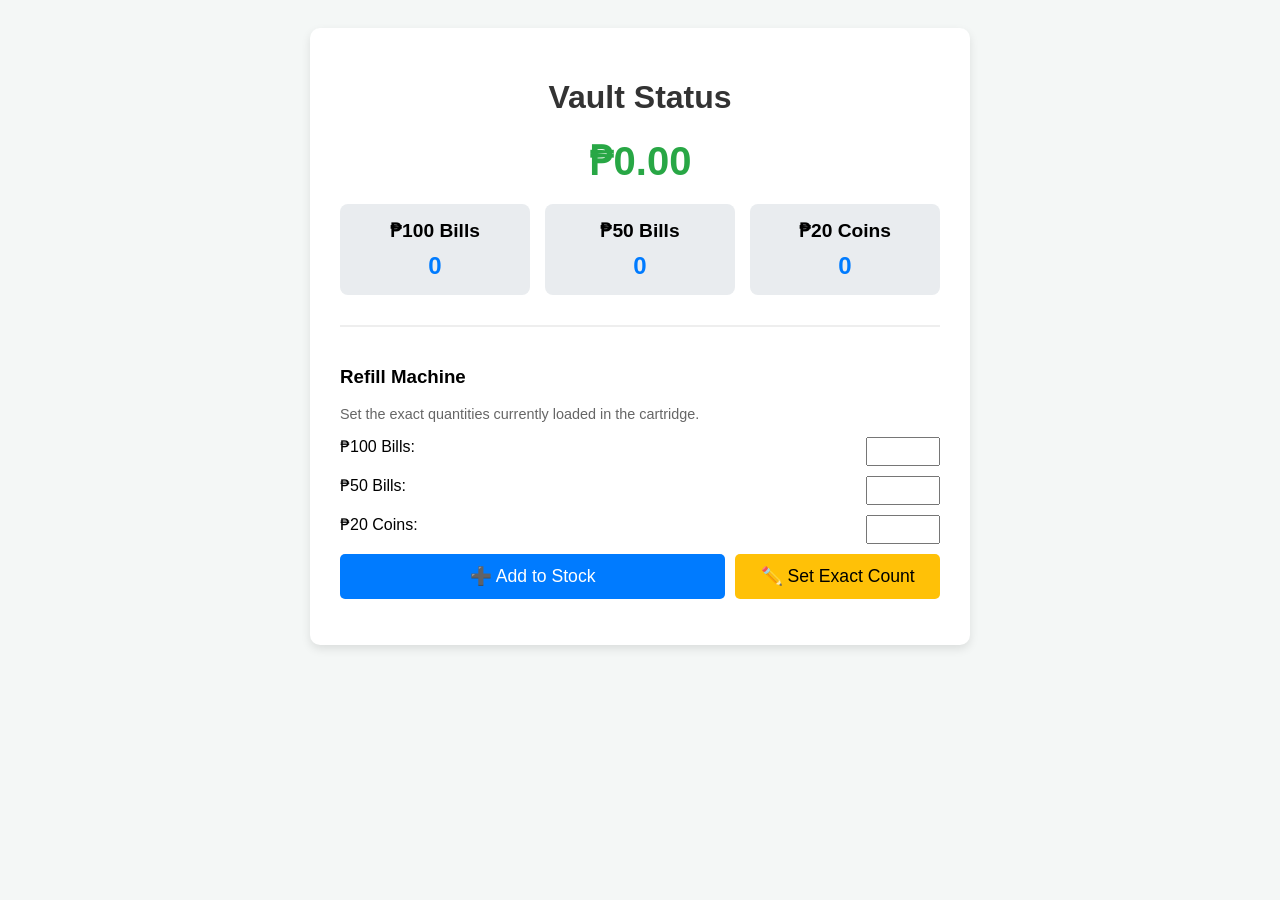
==== frontend/admin.html @ be011135 "feat: standardize directory structure, add cloudflare quick-tunnel config" ====
<!DOCTYPE html>
<html lang="en">
<head>
    <meta charset="UTF-8">
    <meta name="viewport" content="width=device-width, initial-scale=1.0">
    <title>Kiosk Admin Dashboard</title>
    <style>
        body { font-family: 'Segoe UI', Tahoma, Geneva, Verdana, sans-serif; background: #f4f7f6; padding: 20px; }
        .dashboard-container { max-width: 600px; margin: 0 auto; background: white; padding: 30px; border-radius: 10px; box-shadow: 0 4px 10px rgba(0,0,0,0.1); }
        h1 { color: #333; text-align: center; }
        .total-cash { font-size: 2.5rem; color: #28a745; text-align: center; font-weight: bold; margin: 20px 0; }
        .inventory-grid { display: grid; grid-template-columns: repeat(3, 1fr); gap: 15px; text-align: center; margin-bottom: 30px; }
        .card { background: #e9ecef; padding: 15px; border-radius: 8px; }
        .card h3 { margin: 0 0 10px 0; font-size: 1.2rem; }
        .card p { font-size: 1.5rem; font-weight: bold; margin: 0; color: #007bff; }
        .refill-section { border-top: 2px solid #eee; padding-top: 20px; }
        .input-group { display: flex; justify-content: space-between; margin-bottom: 10px; }
        .input-group input { width: 60px; padding: 5px; text-align: center; }
        button { width: 100%; padding: 12px; background: #007bff; color: white; border: none; border-radius: 5px; font-size: 1.1rem; cursor: pointer; transition: 0.2s; }
        button:hover { background: #0056b3; }
        .status { text-align: center; margin-top: 15px; font-weight: bold; }
    </style>
</head>
<body>

<div class="dashboard-container">
    <h1>Vault Status</h1>
    
    <div class="total-cash" id="total-value">₱0.00</div>

    <div class="inventory-grid">
        <div class="card">
            <h3>₱100 Bills</h3>
            <p id="count-100">0</p>
        </div>
        <div class="card">
            <h3>₱50 Bills</h3>
            <p id="count-50">0</p>
        </div>
        <div class="card">
            <h3>₱20 Coins</h3>
            <p id="count-20">0</p>
        </div>
    </div>

    <div class="refill-section">
        <h3>Refill Machine</h3>
        <p style="font-size: 0.9rem; color: #666;">Set the exact quantities currently loaded in the cartridge.</p>
        
        <div class="input-group">
            <label>₱100 Bills:</label>
            <input type="number" id="refill-100" min="0">
        </div>
        <div class="input-group">
            <label>₱50 Bills:</label>
            <input type="number" id="refill-50" min="0">
        </div>
        <div class="input-group">
            <label>₱20 Coins:</label>
            <input type="number" id="refill-20" min="0">
        </div>
        
        <div style="display: flex; gap: 10px;">
            <button onclick="submitInventory('add')" style="flex: 2;">➕ Add to Stock</button>
            <button onclick="submitInventory('set')" style="flex: 1; background: #ffc107; color: #000;">✏️ Set Exact Count</button>
        </div>
        <p class="status" id="status-msg"></p>
    </div>
</div>

<script>
    const API_URL = "http://127.0.0.1:8000";

    async function fetchInventory() {
        try {
            // NOTE: I added the trailing slash back to /inventory/ here 
            // to stop those "307 Temporary Redirect" warnings in your terminal!
            const response = await fetch(`${API_URL}/inventory/`);
            if (response.ok) {
                const data = await response.json();
                
                // Update Dashboard UI (The big display numbers)
                document.getElementById("total-value").innerText = `₱${data.total_value.toLocaleString('en-US', {minimumFractionDigits: 2})}`;
                document.getElementById("count-100").innerText = data.bill_100;
                document.getElementById("count-50").innerText = data.bill_50;
                document.getElementById("count-20").innerText = data.coin_20;

                // ❌ WE REMOVED THE PRE-FILL LINES HERE SO IT STOPS ERASING YOUR TYPING!
            }
        } catch (error) {
            console.error("Error fetching inventory:", error);
            document.getElementById("status-msg").innerText = "❌ Cannot connect to backend.";
            document.getElementById("status-msg").style.color = "red";
        }
    }

    async function submitInventory(actionType) {
        const b100 = parseInt(document.getElementById("refill-100").value) || 0;
        const b50 = parseInt(document.getElementById("refill-50").value) || 0;
        const c20 = parseInt(document.getElementById("refill-20").value) || 0;

        // Double-check for the dangerous "Set" command
        if (actionType === 'set') {
            const confirmOverwrite = confirm("⚠️ WARNING: This will OVERWRITE the current inventory to exactly the numbers you typed. Proceed?");
            if (!confirmOverwrite) return;
        }

        try {
            const response = await fetch(`${API_URL}/inventory/refill`, {
                method: "PUT",
                headers: { "Content-Type": "application/json" },
                // Notice we are passing the actionType ('add' or 'set') to the backend now!
                body: JSON.stringify({ bill_100: b100, bill_50: b50, coin_20: c20, action: actionType })
            });

            if (response.ok) {
                const data = await response.json();
                const statusMsg = document.getElementById("status-msg");
                
                statusMsg.innerText = `✅ ${data.message}`;
                statusMsg.style.color = "green";
                setTimeout(() => statusMsg.innerText = "", 4000);
                
                // Clear the boxes
                document.getElementById("refill-100").value = "";
                document.getElementById("refill-50").value = "";
                document.getElementById("refill-20").value = "";

                fetchInventory(); // Refresh the UI
            }
        } catch (error) {
            console.error("Error updating inventory:", error);
        }
    }
    
    // Auto-refresh the dashboard every 10 seconds to catch live cashouts
    setInterval(fetchInventory, 3000);
</script>

</body>
</html>
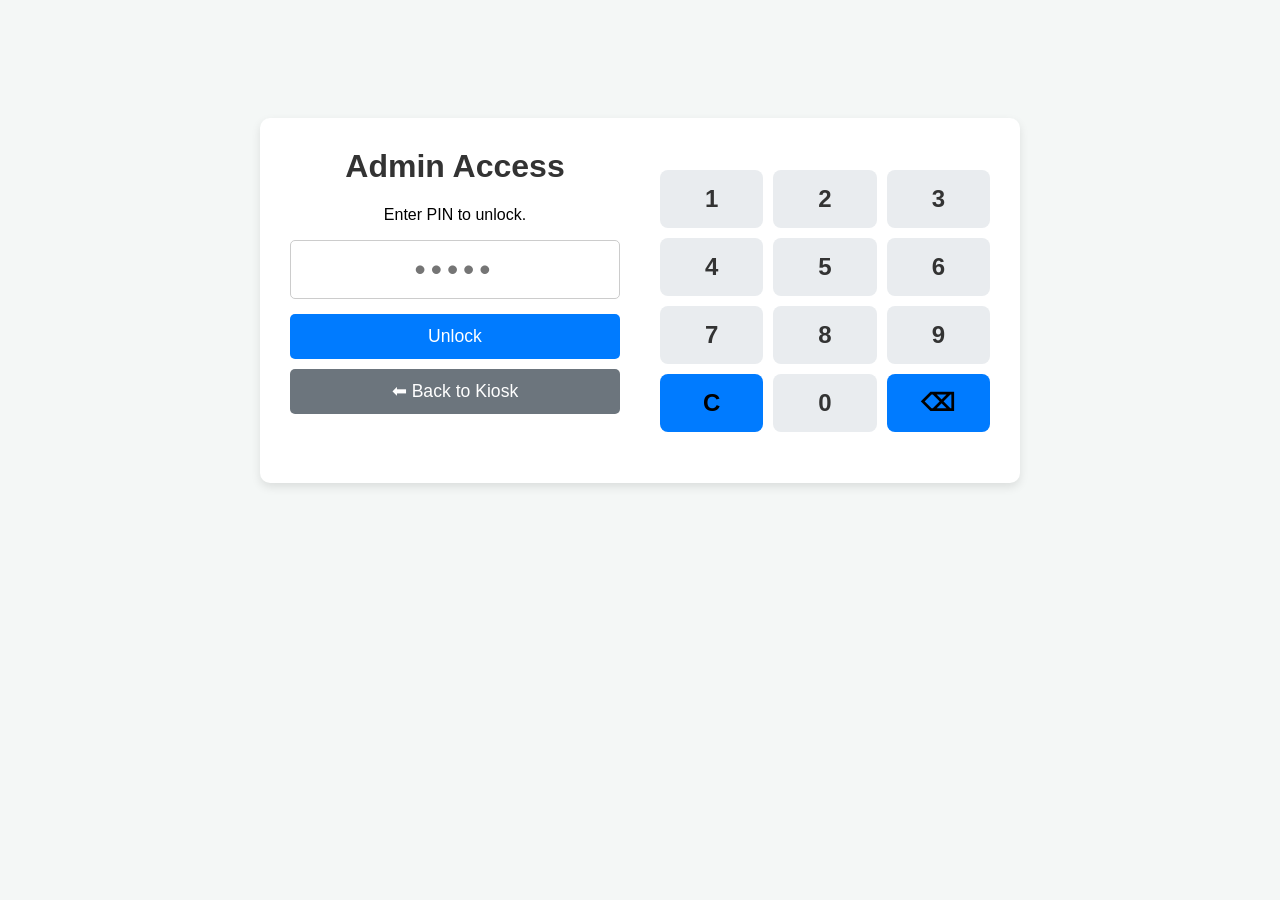
==== commit e6a2ba7e: "Bug fixes, fixed the connection between postgresql and paymongo, and created a tunnel" ====
--- a/frontend/admin.html
+++ b/frontend/admin.html
@@ -6,25 +6,79 @@
     <title>Kiosk Admin Dashboard</title>
     <style>
         body { font-family: 'Segoe UI', Tahoma, Geneva, Verdana, sans-serif; background: #f4f7f6; padding: 20px; }
-        .dashboard-container { max-width: 600px; margin: 0 auto; background: white; padding: 30px; border-radius: 10px; box-shadow: 0 4px 10px rgba(0,0,0,0.1); }
+        .dashboard-container { max-width: 700px; margin: 0 auto; background: white; padding: 30px; border-radius: 10px; box-shadow: 0 4px 10px rgba(0,0,0,0.1); }
         h1 { color: #333; text-align: center; }
+        
+        /* Dashboard Styles */
         .total-cash { font-size: 2.5rem; color: #28a745; text-align: center; font-weight: bold; margin: 20px 0; }
         .inventory-grid { display: grid; grid-template-columns: repeat(3, 1fr); gap: 15px; text-align: center; margin-bottom: 30px; }
         .card { background: #e9ecef; padding: 15px; border-radius: 8px; }
         .card h3 { margin: 0 0 10px 0; font-size: 1.2rem; }
         .card p { font-size: 1.5rem; font-weight: bold; margin: 0; color: #007bff; }
         .refill-section { border-top: 2px solid #eee; padding-top: 20px; }
+        
+        /* Inputs and Buttons */
         .input-group { display: flex; justify-content: space-between; margin-bottom: 10px; }
-        .input-group input { width: 60px; padding: 5px; text-align: center; }
-        button { width: 100%; padding: 12px; background: #007bff; color: white; border: none; border-radius: 5px; font-size: 1.1rem; cursor: pointer; transition: 0.2s; }
+        .input-group input, .login-input { padding: 10px; text-align: center; border: 1px solid #ccc; border-radius: 5px; }
+        .input-group input { width: 60px; }
+        .login-input { width: 100%; font-size: 2rem; margin-bottom: 15px; letter-spacing: 5px; box-sizing: border-box; }
+        
+        button { width: 100%; padding: 12px; background: #007bff; color: white; border: none; border-radius: 5px; font-size: 1.1rem; cursor: pointer; transition: 0.2s; margin-bottom: 10px; }
         button:hover { background: #0056b3; }
+        .btn-secondary { background: #6c757d; }
+        .btn-secondary:hover { background: #5a6268; }
+        
+        /* Numpad Styles */
+        .login-wrapper { display: flex; gap: 40px; align-items: center; justify-content: center; }
+        .login-left { flex: 1; text-align: center; }
+        .numpad { flex: 1; display: grid; grid-template-columns: repeat(3, 1fr); gap: 10px; }
+        .num-btn { background: #e9ecef; color: #333; font-size: 1.5rem; font-weight: bold; padding: 15px 0; margin: 0; border-radius: 8px; }
+        .num-btn:hover { background: #d3d9df; }
+        .action-btn { background: #007bff; color: #000; }
+        .action-btn:hover { background: #007bff; }
+
         .status { text-align: center; margin-top: 15px; font-weight: bold; }
+        .header-actions { display: flex; justify-content: space-between; align-items: center; margin-bottom: 20px; }
     </style>
 </head>
 <body>
 
-<div class="dashboard-container">
-    <h1>Vault Status</h1>
+<!-- LOGIN SCREEN -->
+<div class="dashboard-container" id="login-screen" style="margin-top: 10vh;">
+    <div class="login-wrapper">
+        <div class="login-left">
+            <h1 style="margin-top: 0;">Admin Access</h1>
+            <p>Enter PIN to unlock.</p>
+            <!-- readonly prevents the on-screen keyboard from opening -->
+            <input type="password" id="admin-pin" class="login-input" placeholder="•••••" readonly>
+            <button onclick="verifyPin()">Unlock</button>
+            <button class="btn-secondary" onclick="window.location.href='/'">⬅ Back to Kiosk</button>
+            <p class="status" id="login-error" style="color: red; min-height: 24px; margin: 5px 0 0 0;"></p>
+        </div>
+        
+        <div class="numpad">
+            <button class="num-btn" onclick="appendPin('1')">1</button>
+            <button class="num-btn" onclick="appendPin('2')">2</button>
+            <button class="num-btn" onclick="appendPin('3')">3</button>
+            <button class="num-btn" onclick="appendPin('4')">4</button>
+            <button class="num-btn" onclick="appendPin('5')">5</button>
+            <button class="num-btn" onclick="appendPin('6')">6</button>
+            <button class="num-btn" onclick="appendPin('7')">7</button>
+            <button class="num-btn" onclick="appendPin('8')">8</button>
+            <button class="num-btn" onclick="appendPin('9')">9</button>
+            <button class="num-btn action-btn" onclick="clearPin()">C</button>
+            <button class="num-btn" onclick="appendPin('0')">0</button>
+            <button class="num-btn action-btn" onclick="deletePin()">⌫</button>
+        </div>
+    </div>
+</div>
+
+<!-- MAIN DASHBOARD (Hidden by Default) -->
+<div class="dashboard-container" id="dashboard-content" style="display: none;">
+    <div class="header-actions">
+        <button class="btn-secondary" onclick="window.location.href='/'" style="width: auto; padding: 8px 15px; margin: 0;">⬅ Exit Admin</button>
+        <h1 style="margin: 0; flex-grow: 1;">Vault Status</h1>
+    </div>
     
     <div class="total-cash" id="total-value">₱0.00</div>
 
@@ -61,31 +115,86 @@
         </div>
         
         <div style="display: flex; gap: 10px;">
-            <button onclick="submitInventory('add')" style="flex: 2;">➕ Add to Stock</button>
-            <button onclick="submitInventory('set')" style="flex: 1; background: #ffc107; color: #000;">✏️ Set Exact Count</button>
+            <button onclick="submitInventory('add')" style="flex: 2; margin-bottom: 0;">➕ Add to Stock</button>
+            <button onclick="submitInventory('set')" style="flex: 1; background: #ffc107; color: #000; margin-bottom: 0;">✏️ Set Exact</button>
         </div>
         <p class="status" id="status-msg"></p>
     </div>
 </div>
 
 <script>
-    const API_URL = "http://127.0.0.1:8000";
+    // --- NUMPAD LOGIC ---
+    function appendPin(num) {
+        const pinInput = document.getElementById("admin-pin");
+        if (pinInput.value.length < 5) {
+            pinInput.value += num;
+        }
+    }
+
+    function clearPin() {
+        document.getElementById("admin-pin").value = "";
+    }
+
+    function deletePin() {
+        const pinInput = document.getElementById("admin-pin");
+        pinInput.value = pinInput.value.slice(0, -1);
+    }
+
+    // --- LOGIN LOGIC ---
+    let refreshInterval;
+
+    async function verifyPin() {
+        const pinInput = document.getElementById("admin-pin").value;
+        const errorMsg = document.getElementById("login-error");
+        
+        try {
+            // Send the typed PIN to Python for verification
+            const response = await fetch(`${API_URL}/api/verify-pin`, {
+                method: "POST",
+                headers: { "Content-Type": "application/json" },
+                body: JSON.stringify({ pin: pinInput })
+            });
+
+            if (response.ok) { 
+                // Python said the PIN is correct
+                document.getElementById("login-screen").style.display = "none";
+                document.getElementById("dashboard-content").style.display = "block";
+                
+                fetchInventory();
+                refreshInterval = setInterval(fetchInventory, 3000);
+            } else {
+                // Python rejected the PIN (401 Unauthorized)
+                errorMsg.innerText = "❌ Incorrect PIN.";
+                document.getElementById("admin-pin").value = "";
+                setTimeout(() => errorMsg.innerText = "", 2000);
+            }
+        } catch (error) {
+            console.error("Connection error:", error);
+            errorMsg.innerText = "❌ Server disconnected.";
+        }
+    }
+    
+    // Allow hardware keyboard "Enter" in case testing on PC
+    document.addEventListener("keypress", function(event) {
+        if (event.key === "Enter" && document.getElementById("login-screen").style.display !== "none") {
+            event.preventDefault();
+            verifyPin();
+        }
+    });
+
+    // --- DASHBOARD LOGIC ---
+    const API_URL = ""; 
 
     async function fetchInventory() {
         try {
-            // NOTE: I added the trailing slash back to /inventory/ here 
-            // to stop those "307 Temporary Redirect" warnings in your terminal!
             const response = await fetch(`${API_URL}/inventory/`);
             if (response.ok) {
                 const data = await response.json();
                 
-                // Update Dashboard UI (The big display numbers)
                 document.getElementById("total-value").innerText = `₱${data.total_value.toLocaleString('en-US', {minimumFractionDigits: 2})}`;
                 document.getElementById("count-100").innerText = data.bill_100;
                 document.getElementById("count-50").innerText = data.bill_50;
                 document.getElementById("count-20").innerText = data.coin_20;
-
-                // ❌ WE REMOVED THE PRE-FILL LINES HERE SO IT STOPS ERASING YOUR TYPING!
             }
         } catch (error) {
             console.error("Error fetching inventory:", error);
@@ -99,7 +208,6 @@
         const b50 = parseInt(document.getElementById("refill-50").value) || 0;
         const c20 = parseInt(document.getElementById("refill-20").value) || 0;
 
-        // Double-check for the dangerous "Set" command
         if (actionType === 'set') {
             const confirmOverwrite = confirm("⚠️ WARNING: This will OVERWRITE the current inventory to exactly the numbers you typed. Proceed?");
             if (!confirmOverwrite) return;
@@ -109,7 +217,6 @@
             const response = await fetch(`${API_URL}/inventory/refill`, {
                 method: "PUT",
                 headers: { "Content-Type": "application/json" },
-                // Notice we are passing the actionType ('add' or 'set') to the backend now!
                 body: JSON.stringify({ bill_100: b100, bill_50: b50, coin_20: c20, action: actionType })
             });
 
@@ -121,20 +228,16 @@
                 statusMsg.style.color = "green";
                 setTimeout(() => statusMsg.innerText = "", 4000);
                 
-                // Clear the boxes
                 document.getElementById("refill-100").value = "";
                 document.getElementById("refill-50").value = "";
                 document.getElementById("refill-20").value = "";
 
-                fetchInventory(); // Refresh the UI
+                fetchInventory(); 
             }
         } catch (error) {
             console.error("Error updating inventory:", error);
         }
     }
-    
-    // Auto-refresh the dashboard every 10 seconds to catch live cashouts
-    setInterval(fetchInventory, 3000);
 </script>
 
 </body>
